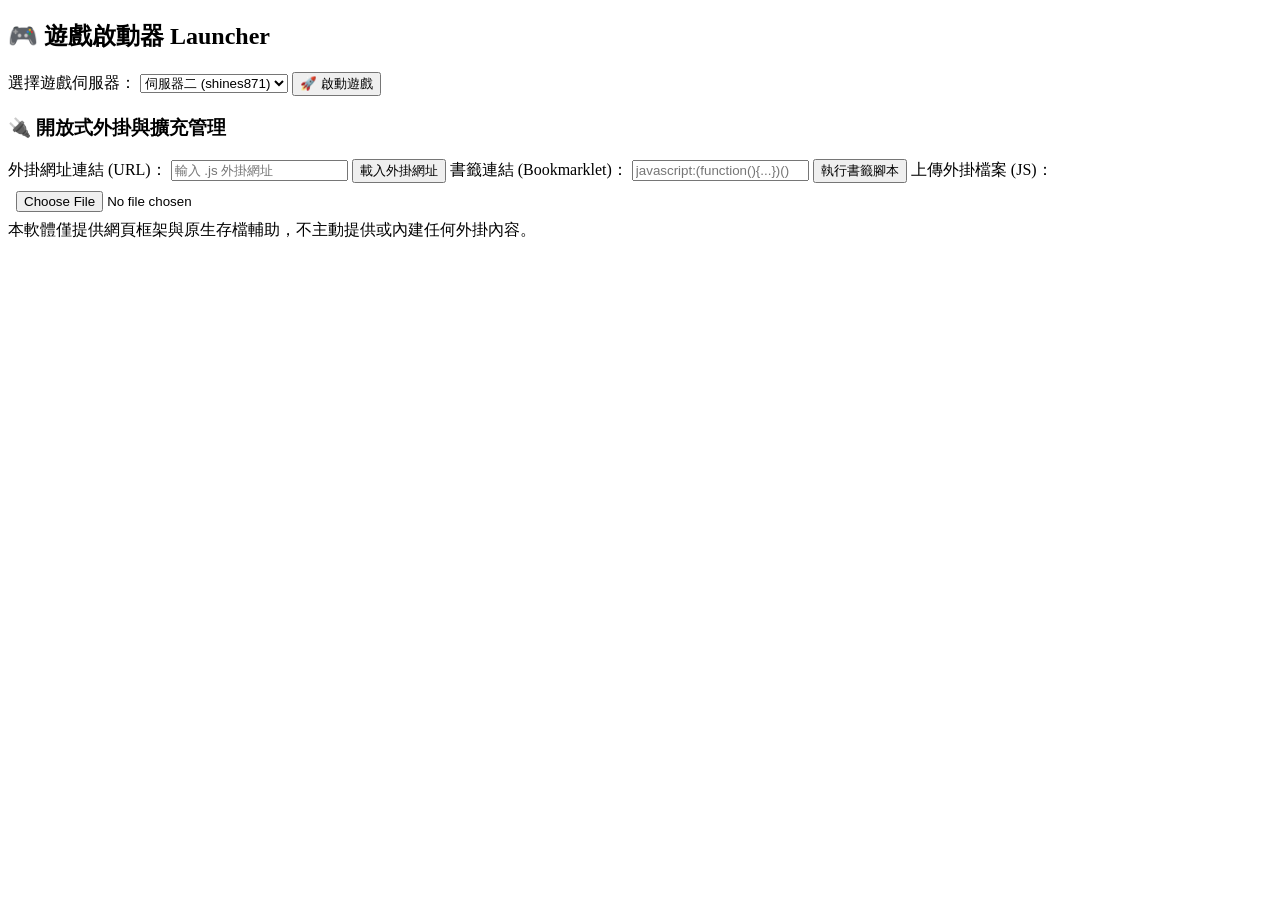
==== index.html @ 2ff001d4 "Create index.html" ====
<!DOCTYPE html>
<html lang="zh-TW">
<head>
    <meta charset="UTF-8">
    <meta name="viewport" content="width=device-width, initial-scale=1.0">
    <title>放置天堂 - 跨平台商業級遊戲啟動器</title>
    <link rel="stylesheet" href="css/style.css">
</head>
<body>

<div class="container">
    <div class="box">
        <h2>🎮 遊戲啟動器 Launcher</h2>
        <label>選擇遊戲伺服器：</label>
        <select id="gameUrl" onchange="handleServerChange()">
            <option value="https://shines871.github.io/idle-lineage-class/">伺服器二 (shines871)</option>
            <option value="https://pp771007.github.io/idle-lineage-class/">伺服器一 (pp771007)</option>
            <option value="custom">自訂遊戲網址</option>
        </select>
        <div id="customGroup" class="custom-input-group" style="display:none;">
            <input type="text" id="customUrl" placeholder="請輸入完整網址 (https://...)">
        </div>
        <button onclick="startGame()">🚀 啟動遊戲</button>
    </div>

    <div class="box">
        <h3>🔌 開放式外掛與擴充管理</h3>
        <label>外掛網址連結 (URL)：</label>
        <input type="text" id="pluginUrl" placeholder="輸入 .js 外掛網址">
        <button class="btn-secondary" onclick="addPluginUrl()">載入外掛網址</button>

        <label style="margin-top: 14px;">書籤連結 (Bookmarklet)：</label>
        <input type="text" id="bookmarkJs" placeholder="javascript:(function(){...})()">
        <button class="btn-secondary" onclick="executeBookmark()">執行書籤腳本</button>

        <label style="margin-top: 14px;">上傳外掛檔案 (JS)：</label>
        <input type="file" id="pluginFile" accept=".js" style="padding: 8px;" onchange="uploadPluginFile(event)">
    </div>

    <div class="footer-note">
        本軟體僅提供網頁框架與原生存檔輔助，不主動提供或內建任何外掛內容。
    </div>
</div>

<script src="js/server.js"></script>
<script src="js/plugin.js"></script>
<script src="js/bookmark.js"></script>
<script src="js/storage.js"></script>
<script src="js/app.js"></script>

</body>
</html>
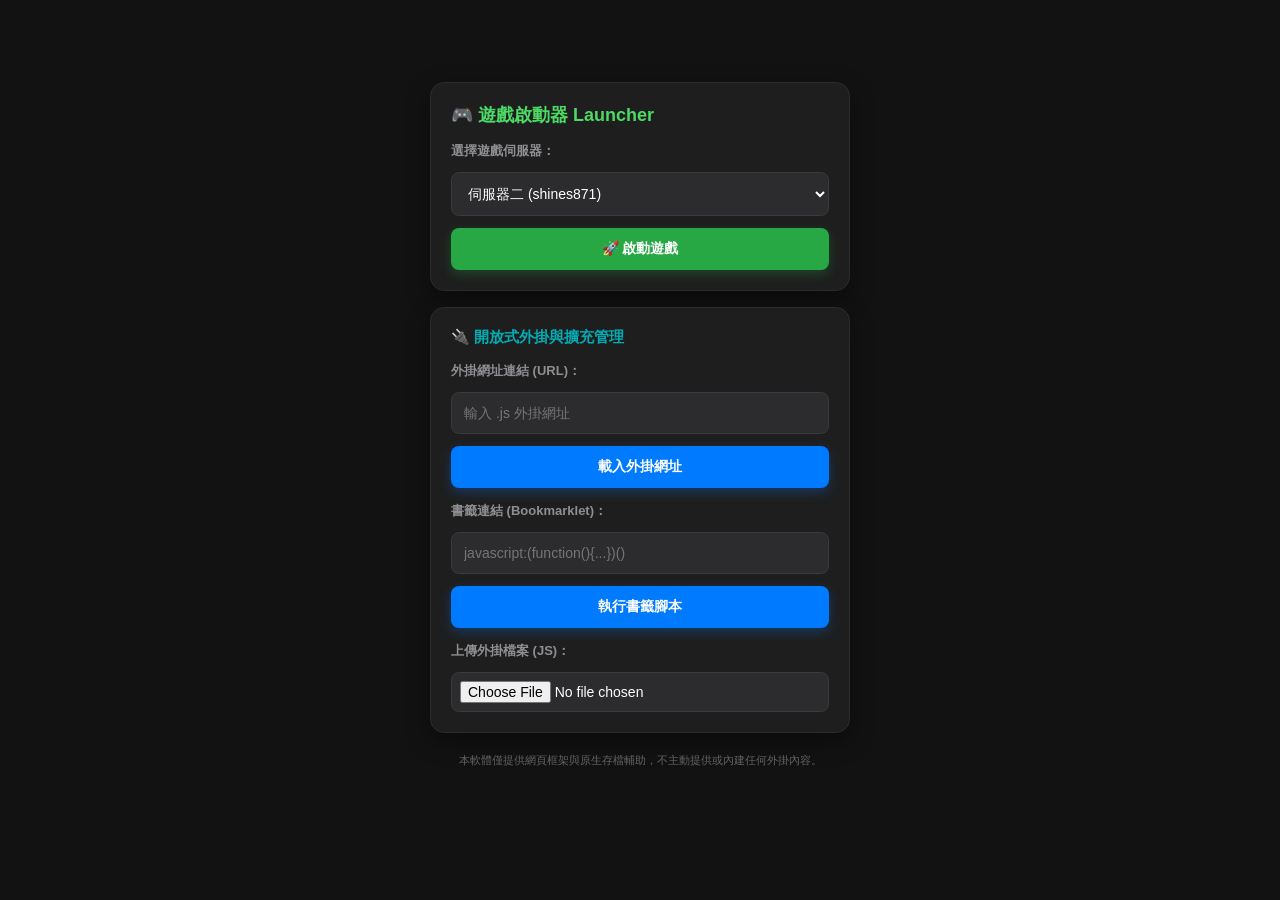
==== commit 6e6d37f0: "Update index.html" ====
--- a/index.html
+++ b/index.html
@@ -4,7 +4,20 @@
     <meta charset="UTF-8">
     <meta name="viewport" content="width=device-width, initial-scale=1.0">
     <title>放置天堂 - 跨平台商業級遊戲啟動器</title>
-    <link rel="stylesheet" href="css/style.css">
+    <style>
+        body { background: #121212; color: #fff; font-family: -apple-system, BlinkMacSystemFont, "Segoe UI", Roboto, sans-serif; padding: 20px; margin: 0; display: flex; justify-content: center; align-items: center; min-height: 90vh; }
+        .container { width: 100%; max-width: 420px; }
+        .box { background: #1e1e1e; padding: 20px; border-radius: 14px; margin-bottom: 16px; box-shadow: 0 8px 24px rgba(0,0,0,0.4); border: 1px solid #2c2c2e; }
+        h2 { font-size: 18px; margin-top: 0; color: #4cd964; display: flex; align-items: center; gap: 8px; }
+        h3 { font-size: 15px; margin-top: 0; color: #00adb5; }
+        label { display: block; margin-bottom: 6px; font-size: 13px; color: #8e8e93; font-weight: bold; }
+        select, input, button { width: 100%; padding: 12px; box-sizing: border-box; border-radius: 8px; border: 1px solid #3a3a3c; background: #2c2c2e; color: #fff; font-size: 14px; margin-top: 6px; outline: none; }
+        .custom-input-group { display: none; margin-top: 8px; }
+        button { background: #28a745; color: white; border: none; font-weight: bold; cursor: pointer; margin-top: 12px; box-shadow: 0 4px 12px rgba(40,167,69,0.3); transition: background 0.2s; }
+        button:active { background: #218838; }
+        .btn-secondary { background: #007aff; box-shadow: 0 4px 12px rgba(0,122,255,0.3); }
+        .footer-note { text-align: center; font-size: 11px; color: #636366; margin-top: 20px; }
+    </style>
 </head>
 <body>
 
@@ -17,7 +30,7 @@
             <option value="https://pp771007.github.io/idle-lineage-class/">伺服器一 (pp771007)</option>
             <option value="custom">自訂遊戲網址</option>
         </select>
-        <div id="customGroup" class="custom-input-group" style="display:none;">
+        <div id="customGroup" class="custom-input-group">
             <input type="text" id="customUrl" placeholder="請輸入完整網址 (https://...)">
         </div>
         <button onclick="startGame()">🚀 啟動遊戲</button>
@@ -42,11 +55,74 @@
     </div>
 </div>
 
-<script src="js/server.js"></script>
-<script src="js/plugin.js"></script>
-<script src="js/bookmark.js"></script>
-<script src="js/storage.js"></script>
-<script src="js/app.js"></script>
+<script>
+    function handleServerChange() {
+        const val = document.getElementById("gameUrl").value;
+        const customGroup = document.getElementById("customGroup");
+        customGroup.style.display = (val === "custom") ? "block" : "none";
+    }
+
+    function startGame() {
+        let selectVal = document.getElementById("gameUrl").value;
+        let targetUrl = (selectVal === "custom") ? document.getElementById("customUrl").value.trim() : selectVal;
+        
+        if (!targetUrl) {
+            alert("請選擇或輸入有效的遊戲網址！");
+            return;
+        }
+
+        if (window.AndroidBridge && typeof window.AndroidBridge.launchGame === 'function') {
+            window.AndroidBridge.launchGame(targetUrl);
+        } else {
+            location.href = targetUrl;
+        }
+    }
+
+    function addPluginUrl() {
+        const url = document.getElementById("pluginUrl").value.trim();
+        if (!url) { alert("請輸入外掛網址"); return; }
+        if (window.AndroidBridge && typeof window.AndroidBridge.injectPluginUrl === 'function') {
+            window.AndroidBridge.injectPluginUrl(url);
+        } else {
+            const s = document.createElement('script');
+            s.src = url + '?v=' + Date.now();
+            document.body.appendChild(s);
+            alert("已透過網頁端動態載入外掛網址");
+        }
+    }
+
+    function executeBookmark() {
+        let js = document.getElementById("bookmarkJs").value.trim();
+        if (!js) { alert("請輸入書籤腳本"); return; }
+        if (!js.toLowerCase().startsWith("javascript:")) {
+            js = "javascript:" + js;
+        }
+        try {
+            eval(js.replace("javascript:", ""));
+            alert("書籤腳本執行成功");
+        } catch (e) {
+            alert("書籤執行失敗：" + e.message);
+        }
+    }
+
+    function uploadPluginFile(event) {
+        const file = event.target.files[0];
+        if (!file) return;
+        const reader = new FileReader();
+        reader.onload = function(e) {
+            const code = e.target.result;
+            try {
+                const s = document.createElement('script');
+                s.textContent = code;
+                document.body.appendChild(s);
+                alert("🎉 成功上傳並注入外掛檔案：" + file.name);
+            } catch (err) {
+                alert("❌ 外掛檔案執行失敗：" + err.message);
+            }
+        };
+        reader.readAsText(file);
+    }
+</script>
 
 </body>
 </html>
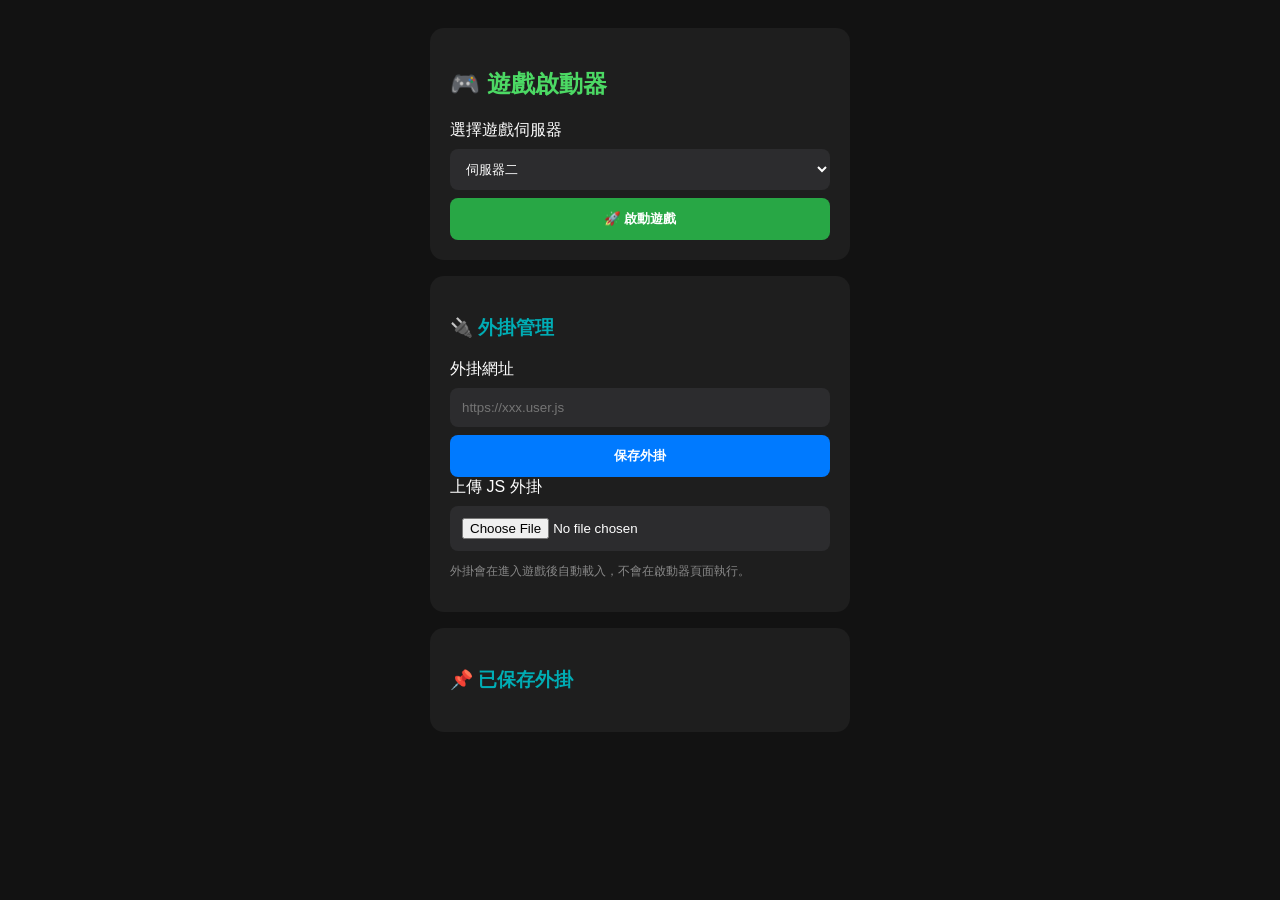
==== commit 4671556a: "Update index.html" ====
--- a/index.html
+++ b/index.html
@@ -1,128 +1,468 @@
 <!DOCTYPE html>
 <html lang="zh-TW">
+
 <head>
-    <meta charset="UTF-8">
-    <meta name="viewport" content="width=device-width, initial-scale=1.0">
-    <title>放置天堂 - 跨平台商業級遊戲啟動器</title>
-    <style>
-        body { background: #121212; color: #fff; font-family: -apple-system, BlinkMacSystemFont, "Segoe UI", Roboto, sans-serif; padding: 20px; margin: 0; display: flex; justify-content: center; align-items: center; min-height: 90vh; }
-        .container { width: 100%; max-width: 420px; }
-        .box { background: #1e1e1e; padding: 20px; border-radius: 14px; margin-bottom: 16px; box-shadow: 0 8px 24px rgba(0,0,0,0.4); border: 1px solid #2c2c2e; }
-        h2 { font-size: 18px; margin-top: 0; color: #4cd964; display: flex; align-items: center; gap: 8px; }
-        h3 { font-size: 15px; margin-top: 0; color: #00adb5; }
-        label { display: block; margin-bottom: 6px; font-size: 13px; color: #8e8e93; font-weight: bold; }
-        select, input, button { width: 100%; padding: 12px; box-sizing: border-box; border-radius: 8px; border: 1px solid #3a3a3c; background: #2c2c2e; color: #fff; font-size: 14px; margin-top: 6px; outline: none; }
-        .custom-input-group { display: none; margin-top: 8px; }
-        button { background: #28a745; color: white; border: none; font-weight: bold; cursor: pointer; margin-top: 12px; box-shadow: 0 4px 12px rgba(40,167,69,0.3); transition: background 0.2s; }
-        button:active { background: #218838; }
-        .btn-secondary { background: #007aff; box-shadow: 0 4px 12px rgba(0,122,255,0.3); }
-        .footer-note { text-align: center; font-size: 11px; color: #636366; margin-top: 20px; }
-    </style>
+<meta charset="UTF-8">
+<meta name="viewport" content="width=device-width, initial-scale=1.0">
+
+<title>放置天堂遊戲啟動器</title>
+
+<style>
+
+body{
+background:#121212;
+color:white;
+font-family:sans-serif;
+padding:20px;
+}
+
+.container{
+max-width:420px;
+margin:auto;
+}
+
+.box{
+background:#1e1e1e;
+padding:20px;
+border-radius:14px;
+margin-bottom:16px;
+}
+
+h2{
+color:#4cd964;
+}
+
+h3{
+color:#00adb5;
+}
+
+input,
+select,
+button{
+
+width:100%;
+padding:12px;
+margin-top:8px;
+box-sizing:border-box;
+border-radius:8px;
+border:0;
+
+background:#2c2c2e;
+color:white;
+
+}
+
+
+button{
+
+background:#28a745;
+font-weight:bold;
+
+}
+
+
+.blue{
+
+background:#007aff;
+
+}
+
+.small{
+
+font-size:12px;
+color:#888;
+
+}
+
+</style>
+
 </head>
+
+
 <body>
 
+
 <div class="container">
-    <div class="box">
-        <h2>🎮 遊戲啟動器 Launcher</h2>
-        <label>選擇遊戲伺服器：</label>
-        <select id="gameUrl" onchange="handleServerChange()">
-            <option value="https://shines871.github.io/idle-lineage-class/">伺服器二 (shines871)</option>
-            <option value="https://pp771007.github.io/idle-lineage-class/">伺服器一 (pp771007)</option>
-            <option value="custom">自訂遊戲網址</option>
-        </select>
-        <div id="customGroup" class="custom-input-group">
-            <input type="text" id="customUrl" placeholder="請輸入完整網址 (https://...)">
-        </div>
-        <button onclick="startGame()">🚀 啟動遊戲</button>
-    </div>
-
-    <div class="box">
-        <h3>🔌 開放式外掛與擴充管理</h3>
-        <label>外掛網址連結 (URL)：</label>
-        <input type="text" id="pluginUrl" placeholder="輸入 .js 外掛網址">
-        <button class="btn-secondary" onclick="addPluginUrl()">載入外掛網址</button>
-
-        <label style="margin-top: 14px;">書籤連結 (Bookmarklet)：</label>
-        <input type="text" id="bookmarkJs" placeholder="javascript:(function(){...})()">
-        <button class="btn-secondary" onclick="executeBookmark()">執行書籤腳本</button>
-
-        <label style="margin-top: 14px;">上傳外掛檔案 (JS)：</label>
-        <input type="file" id="pluginFile" accept=".js" style="padding: 8px;" onchange="uploadPluginFile(event)">
-    </div>
-
-    <div class="footer-note">
-        本軟體僅提供網頁框架與原生存檔輔助，不主動提供或內建任何外掛內容。
-    </div>
+
+
+<div class="box">
+
+
+<h2>
+🎮 遊戲啟動器
+</h2>
+
+
+<label>
+選擇遊戲伺服器
+</label>
+
+
+<select id="gameUrl">
+
+
+<option value="https://shines871.github.io/idle-lineage-class/">
+伺服器二
+</option>
+
+
+<option value="https://pp771007.github.io/idle-lineage-class/">
+伺服器一
+</option>
+
+
+<option value="custom">
+自訂網址
+</option>
+
+
+</select>
+
+
+
+<input
+id="customUrl"
+placeholder="https://..."
+style="display:none;"
+>
+
+
+
+<button onclick="startGame()">
+🚀 啟動遊戲
+</button>
+
+
 </div>
 
+
+
+
+
+<div class="box">
+
+
+<h3>
+🔌 外掛管理
+</h3>
+
+
+
+<label>
+外掛網址
+</label>
+
+
+<input
+id="pluginUrl"
+placeholder="https://xxx.user.js"
+>
+
+
+
+<button
+class="blue"
+onclick="savePlugin()"
+>
+保存外掛
+</button>
+
+
+
+
+<label>
+上傳 JS 外掛
+</label>
+
+
+<input
+type="file"
+accept=".js"
+id="pluginFile"
+>
+
+
+
+
+<p class="small">
+
+外掛會在進入遊戲後自動載入，不會在啟動器頁面執行。
+
+</p>
+
+
+
+</div>
+
+
+
+
+<div class="box">
+
+
+<h3>
+📌 已保存外掛
+</h3>
+
+
+<div id="pluginList"></div>
+
+
+</div>
+
+
+
+
+</div>
+
+
+
+
+
 <script>
-    function handleServerChange() {
-        const val = document.getElementById("gameUrl").value;
-        const customGroup = document.getElementById("customGroup");
-        customGroup.style.display = (val === "custom") ? "block" : "none";
-    }
-
-    function startGame() {
-        let selectVal = document.getElementById("gameUrl").value;
-        let targetUrl = (selectVal === "custom") ? document.getElementById("customUrl").value.trim() : selectVal;
-        
-        if (!targetUrl) {
-            alert("請選擇或輸入有效的遊戲網址！");
-            return;
-        }
-
-        if (window.AndroidBridge && typeof window.AndroidBridge.launchGame === 'function') {
-            window.AndroidBridge.launchGame(targetUrl);
-        } else {
-            location.href = targetUrl;
-        }
-    }
-
-    function addPluginUrl() {
-        const url = document.getElementById("pluginUrl").value.trim();
-        if (!url) { alert("請輸入外掛網址"); return; }
-        if (window.AndroidBridge && typeof window.AndroidBridge.injectPluginUrl === 'function') {
-            window.AndroidBridge.injectPluginUrl(url);
-        } else {
-            const s = document.createElement('script');
-            s.src = url + '?v=' + Date.now();
-            document.body.appendChild(s);
-            alert("已透過網頁端動態載入外掛網址");
-        }
-    }
-
-    function executeBookmark() {
-        let js = document.getElementById("bookmarkJs").value.trim();
-        if (!js) { alert("請輸入書籤腳本"); return; }
-        if (!js.toLowerCase().startsWith("javascript:")) {
-            js = "javascript:" + js;
-        }
-        try {
-            eval(js.replace("javascript:", ""));
-            alert("書籤腳本執行成功");
-        } catch (e) {
-            alert("書籤執行失敗：" + e.message);
-        }
-    }
-
-    function uploadPluginFile(event) {
-        const file = event.target.files[0];
-        if (!file) return;
-        const reader = new FileReader();
-        reader.onload = function(e) {
-            const code = e.target.result;
-            try {
-                const s = document.createElement('script');
-                s.textContent = code;
-                document.body.appendChild(s);
-                alert("🎉 成功上傳並注入外掛檔案：" + file.name);
-            } catch (err) {
-                alert("❌ 外掛檔案執行失敗：" + err.message);
-            }
-        };
-        reader.readAsText(file);
-    }
+
+
+
+const gameSelect =
+document.getElementById("gameUrl");
+
+
+
+gameSelect.onchange=function(){
+
+if(this.value=="custom"){
+
+document.getElementById("customUrl")
+.style.display="block";
+
+}else{
+
+document.getElementById("customUrl")
+.style.display="none";
+
+}
+
+};
+
+
+
+
+
+
+function startGame(){
+
+
+let url =
+gameSelect.value;
+
+
+
+if(url=="custom"){
+
+url =
+document.getElementById("customUrl")
+.value.trim();
+
+}
+
+
+
+if(!url){
+
+alert("請輸入遊戲網址");
+
+return;
+
+}
+
+
+
+
+if(
+window.AndroidBridge &&
+AndroidBridge.launchGame
+){
+
+
+AndroidBridge.launchGame(url);
+
+
+}else{
+
+
+location.href=url;
+
+
+}
+
+
+
+}
+
+
+
+
+
+
+
+function savePlugin(){
+
+
+let url =
+document.getElementById("pluginUrl")
+.value.trim();
+
+
+
+if(!url){
+
+alert("請輸入外掛網址");
+
+return;
+
+}
+
+
+
+
+
+if(
+window.AndroidBridge &&
+AndroidBridge.savePluginUrl
+){
+
+
+AndroidBridge.savePluginUrl(url);
+
+
+alert(
+"✅ 外掛已保存，進入遊戲後自動載入"
+);
+
+
+
+}else{
+
+
+alert(
+"目前不是 APK 環境"
+);
+
+
+}
+
+
+
+
+document.getElementById("pluginUrl")
+.value="";
+
+
+
+}
+
+
+
+
+
+
+
+document
+.getElementById("pluginFile")
+.onchange=function(e){
+
+
+let file=e.target.files[0];
+
+
+if(!file){
+
+return;
+
+}
+
+
+
+let reader=
+new FileReader();
+
+
+
+reader.onload=function(){
+
+
+let blob =
+new Blob(
+[
+reader.result
+],
+{
+type:"text/javascript"
+}
+);
+
+
+
+let url =
+URL.createObjectURL(blob);
+
+
+
+savePluginObject(url);
+
+
+
+};
+
+
+
+reader.readAsText(file);
+
+
+
+};
+
+
+
+
+
+
+
+
+function savePluginObject(url){
+
+
+
+if(
+window.AndroidBridge &&
+AndroidBridge.savePluginUrl
+){
+
+
+AndroidBridge.savePluginUrl(url);
+
+
+
+alert(
+"✅ JS外掛已保存"
+);
+
+
+
+}
+
+
+
+}
+
+
+
+
+
+
 </script>
 
+
 </body>
+
 </html>
